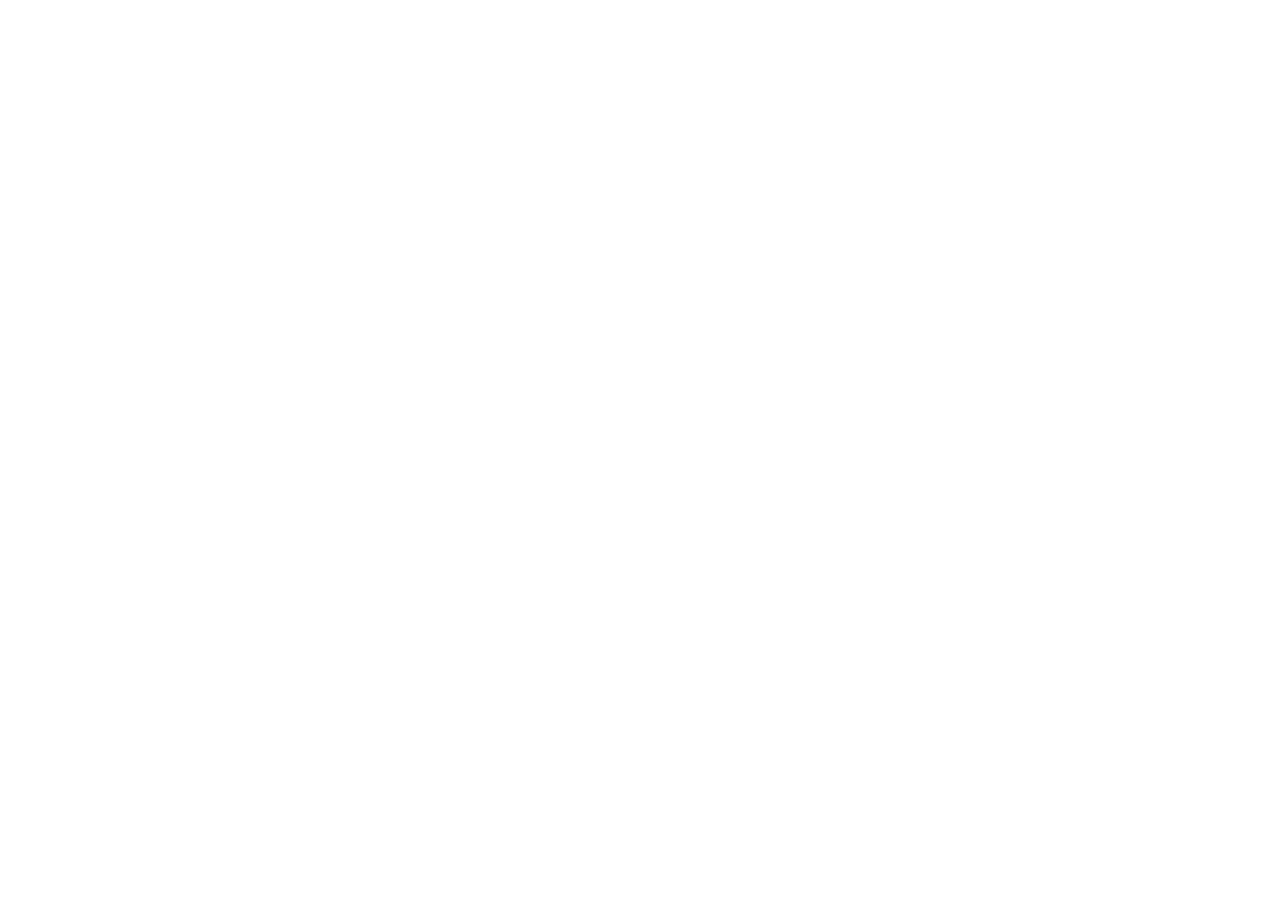
==== index.html @ e02049a9 "Create index.html" ====
<!DOCTYPE html>
<html lang="pt-br">
<head>
    <meta charset="UTF-8">
    <meta http-equiv="X-UA-Compatible" content="IE=edge">
    <meta name="viewport" content="width=device-width, initial-scale=1.0">
    <link rel="shortcut icon" href="pacote-d013/pacote-d013/favicon.ico" type="image/x-icon">
    <title>Projeto redes sociais</title>
</head>
<body>
    
</body>
</html>
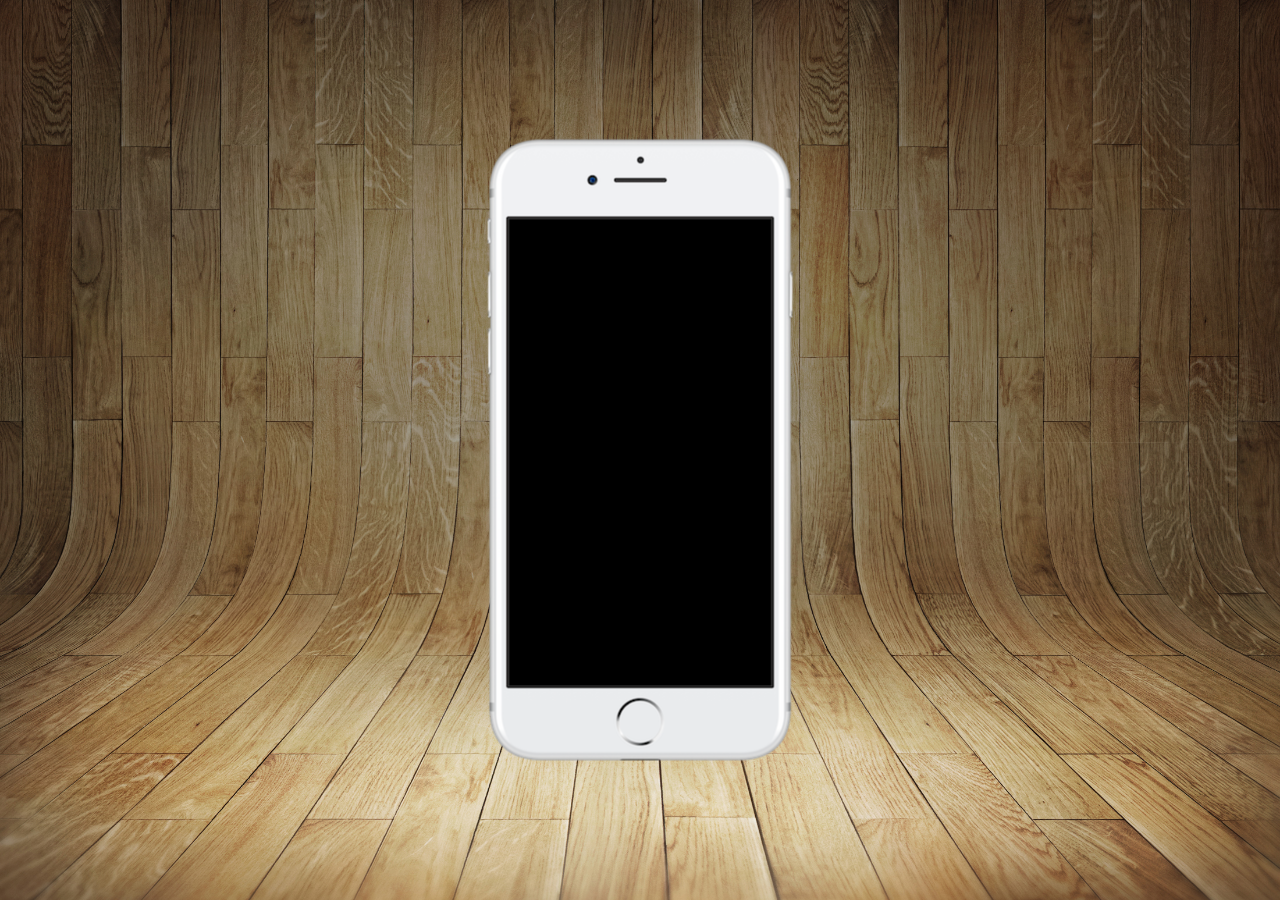
==== commit a84bbcf1: "Apliquei o celular na tela" ====
--- a/index.html
+++ b/index.html
@@ -5,9 +5,21 @@
     <meta http-equiv="X-UA-Compatible" content="IE=edge">
     <meta name="viewport" content="width=device-width, initial-scale=1.0">
     <link rel="shortcut icon" href="pacote-d013/pacote-d013/favicon.ico" type="image/x-icon">
+    <link rel="stylesheet" href="estilos/style.css">
     <title>Projeto redes sociais</title>
 </head>
 <body>
+
+    <section id="telefone">
+
+
+
+    </section>
+    <section id="redesociais">
+
+
+
+    </section>
     
 </body>
 </html>--- a/estilos/style.css
+++ b/estilos/style.css
@@ -0,0 +1,49 @@
+@charset "UTF-8";
+
+*{
+
+    margin: 0px;
+    padding: 0px;
+
+}
+
+
+html,body{
+
+    height: 100vh;
+    width: 100vw;
+
+}
+
+body{
+
+background: url('../pacote-d013/pacote-d013/imagens/fundo-madeira.jpg');
+background-position: top center;
+background-repeat: no-repeat;
+background-size: cover;
+background-attachment: fixed;
+
+
+}
+
+main{
+
+    position: relative;
+    height: 100vh;
+   
+
+}
+
+section#telefone{
+
+    position: absolute;
+    height: 627px;
+    width: 311px;
+    top: 50%;
+    left: 50%;
+    transform: translate(-50%, -50%);
+    background-color: black;
+    background: url('../pacote-d013/pacote-d013/imagens/frame-iphone.png');
+    background-repeat: no-repeat;
+
+}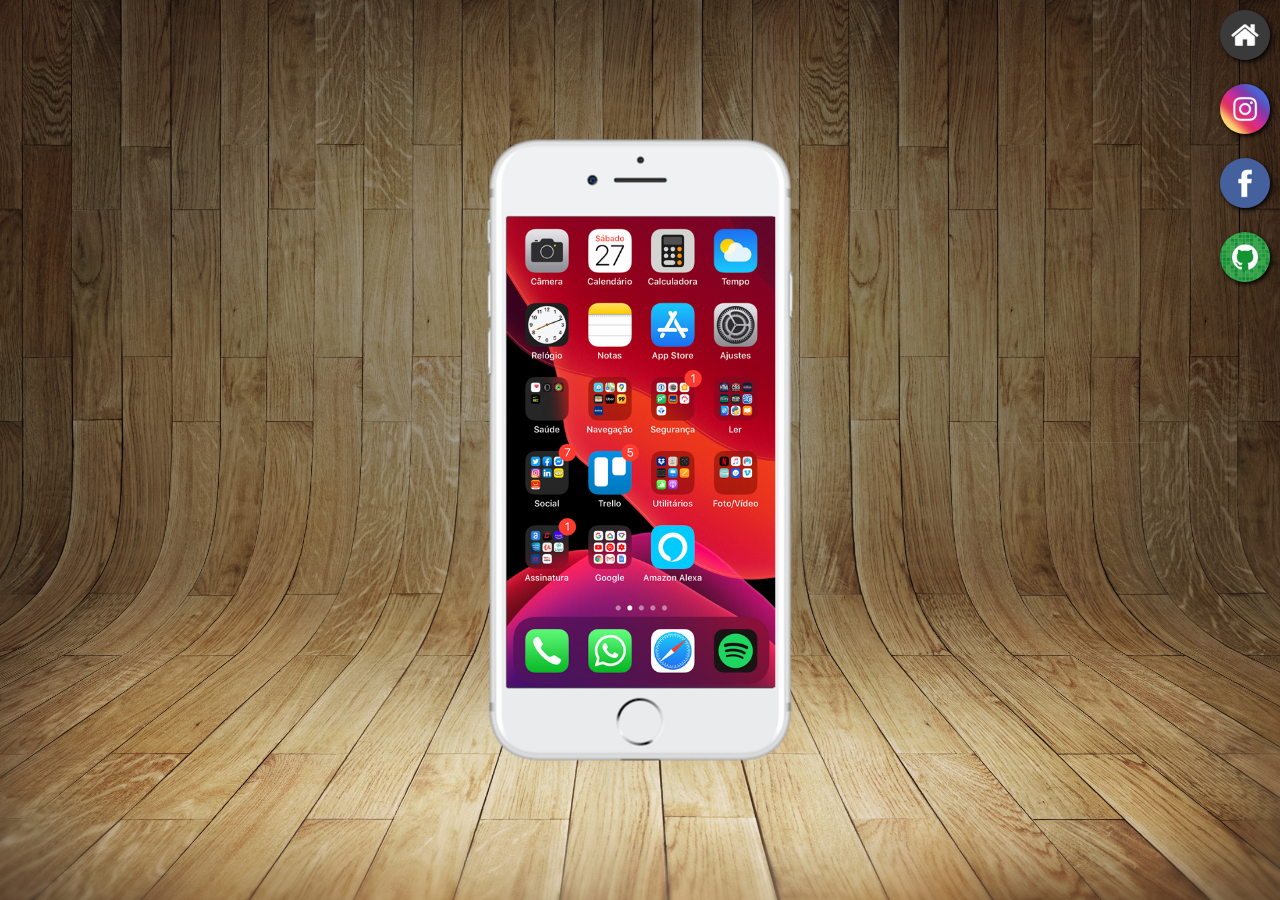
==== commit 02a13e14: "frames dentro do celular" ====
--- a/index.html
+++ b/index.html
@@ -12,12 +12,17 @@
 
     <section id="telefone">
 
-
+        <iframe src="home.html" name="tela" id="tela" frameborder="0"></iframe>
 
     </section>
     <section id="redesociais">
 
-
+        <a href="home.html" target="tela"> <img src="pacote-d013/pacote-d013/imagens/logo-home.jpg" alt=""></a><br>
+        
+        <a href="insta.html" target="tela"> <img src="pacote-d013/pacote-d013/imagens/logo-instagram.jpg" alt=""></a><br>
+        
+        <a href="facebook.html" target="tela"> <img src="pacote-d013/pacote-d013/imagens/logo-facebook.jpg" alt=""></a><br>
+        <a href="github.html" target="tela"> <img src="pacote-d013/pacote-d013/imagens/logo-github.jpg" alt=""></a>
 
     </section>
     
--- a/estilos/style.css
+++ b/estilos/style.css
@@ -46,4 +46,38 @@
     background: url('../pacote-d013/pacote-d013/imagens/frame-iphone.png');
     background-repeat: no-repeat;
 
-}+}
+
+iframe#tela{
+position: relative;
+top: 80px;
+left: 22px;
+width: 269px;
+height: 471px;
+
+}
+
+section#redesociais {
+
+    text-align: right;
+}
+
+section#redesociais img{
+
+width: 50px;
+border-radius: 50%;
+margin: 10px;
+box-shadow: 2px 2px 5px black;
+box-sizing: border-box;
+
+}
+section#redesociais img:hover{
+
+border: 2px solid white;
+transform: translate(-3px, -3px);
+transition: transform .3s, border 1s;
+box-shadow: 5px 5px 10px black;
+
+
+}
+
